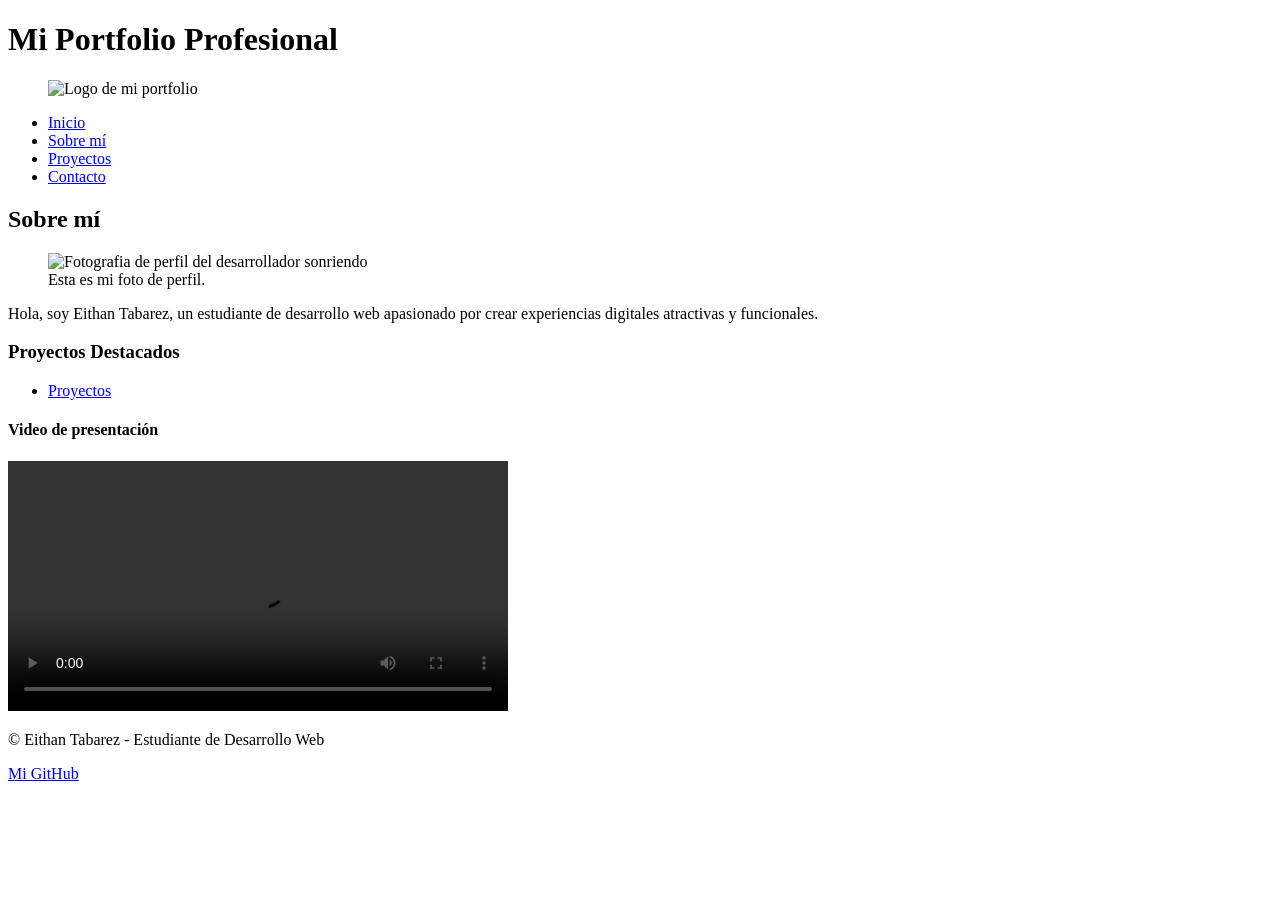
==== index.html @ 110c4436 "add others html" ====
<!DOCTYPE html>
<html lang="en">
  <head>
    <meta charset="UTF-8" />
    <meta name="viewport" content="width=device-width, initial-scale=1.0" />
    <link rel="stylesheet" href="styles.css" />
    <title>Mi Portfolio Profesional</title>
  </head>
  <body>
    <header>
      <h1>Mi Portfolio Profesional</h1>
      <figure>
        <img src="https://i.pinimg.com/1200x/53/f2/44/53f2449de951a769c89f590832930941.jpg" alt="Logo de mi portfolio" width="100" />
      </figure>
      <nav>
        <ul>
          <li><a href="#">Inicio</a></li>
          <li><a href="#sobre-mi">Sobre mí</a></li>
          <li><a href="#proyectos">Proyectos</a></li>
          <li><a href="#footer">Contacto</a></li>
        </ul>
      </nav>
    </header>
    <section id="sobre-mi">
      <h2>Sobre mí</h2>
      <figure>
        <img src="https://i.pinimg.com/1200x/8b/2d/a8/8b2da8944cf67b11f8c568b862fee571.jpg" alt="Fotografia de perfil del desarrollador sonriendo" width="250" />
        <figcaption>Esta es mi foto de perfil.</figcaption>
      </figure>
      <p>
        Hola, soy Eithan Tabarez, un estudiante de desarrollo web apasionado
        por crear experiencias digitales atractivas y funcionales.
      </p>
    </section>
    <section id="proyectos">
      <h3>Proyectos Destacados</h3>
      <ul>
        <li>
          <a href="https://github.com/Eithan-Tabarez" target="_blank" rel="noopener noreferrer"> Proyectos</a>
        </li>
      </ul>
    </section>
    <section id="multimedia">
      <h4>Video de presentación</h4>
      <video width="500" controls>
        <source src="https://video-previews.elements.envatousercontent.com/h264-video-previews/3d5f2ad5-8e91-4707-9fab-ee1c9066f58e/16069007.mp4" type="video/mp4"/>
        Tu navegador no soporta la reproducción de videos.
      </video>
    </section>
    <footer id="footer">
      <p>&copy; Eithan Tabarez - Estudiante de Desarrollo Web</p>
      <a href="https://github.com/Eithan-Tabarez" target="_blank" rel="noopener noreferrer"> Mi GitHub </a>
    </footer>
  </body>
</html>
<!--IDEA DE PAGINA 
  ESTILO PAGINA GTAVI ULTIMATE EDITION (HORIZONTAL)-->
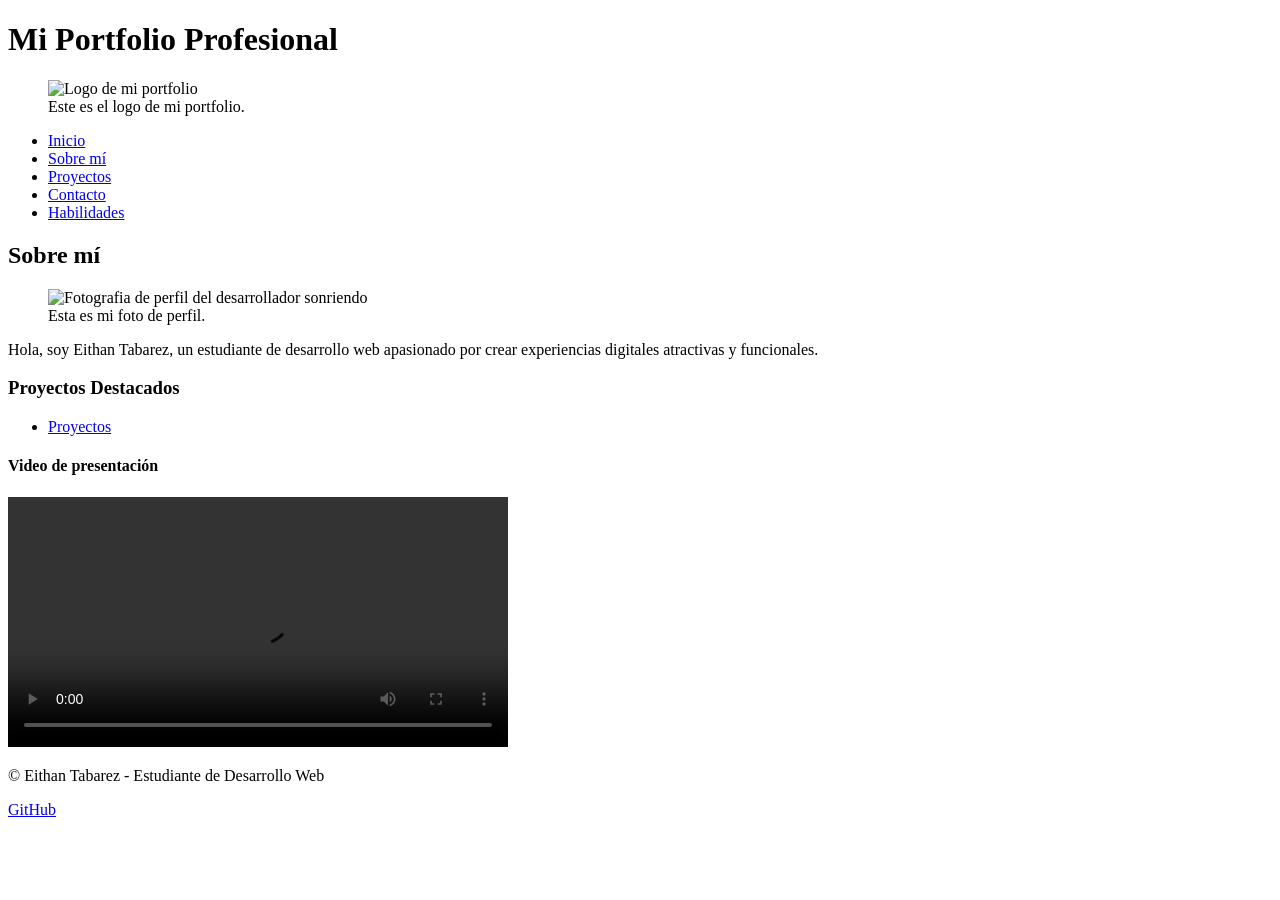
==== commit 525eccf9: "Reestructuracion" ====
--- a/index.html
+++ b/index.html
@@ -1,9 +1,10 @@
 <!DOCTYPE html>
-<html lang="en">
+<html lang="es">
   <head>
     <meta charset="UTF-8" />
     <meta name="viewport" content="width=device-width, initial-scale=1.0" />
     <link rel="stylesheet" href="styles.css" />
+    <link rel="shortcut icon" href="https://i.pinimg.com/1200x/53/f2/44/53f2449de951a769c89f590832930941.jpg" />
     <title>Mi Portfolio Profesional</title>
   </head>
   <body>
@@ -11,16 +12,19 @@
       <h1>Mi Portfolio Profesional</h1>
       <figure>
         <img src="https://i.pinimg.com/1200x/53/f2/44/53f2449de951a769c89f590832930941.jpg" alt="Logo de mi portfolio" width="100" />
+      <figcaption>Este es el logo de mi portfolio.</figcaption>
       </figure>
       <nav>
-        <ul>
-          <li><a href="#">Inicio</a></li>
-          <li><a href="#sobre-mi">Sobre mí</a></li>
-          <li><a href="#proyectos">Proyectos</a></li>
-          <li><a href="#footer">Contacto</a></li>
-        </ul>
-      </nav>
+          <ul>
+            <li><a href="index.html">Inicio</a></li>
+            <li><a href="pages/sobre-mi.html">Sobre mí</a></li>
+            <li><a href="pages/proyectos.html">Proyectos</a></li>
+            <li><a href="pages/contacto.html">Contacto</a></li>
+            <li><a href="pages/habilidades.html">Habilidades</a></li>
+          </ul>
+        </nav>
     </header>
+    <main>
     <section id="sobre-mi">
       <h2>Sobre mí</h2>
       <figure>
@@ -47,10 +51,11 @@
         Tu navegador no soporta la reproducción de videos.
       </video>
     </section>
-    <footer id="footer">
+    </main>
+      <footer id="footer">
       <p>&copy; Eithan Tabarez - Estudiante de Desarrollo Web</p>
-      <a href="https://github.com/Eithan-Tabarez" target="_blank" rel="noopener noreferrer"> Mi GitHub </a>
-    </footer>
+      <a href="https://github.com/Eithan-Tabarez" target="_blank" rel="noopener noreferrer"> GitHub </a>
+  </footer>
   </body>
 </html>
 <!--IDEA DE PAGINA 
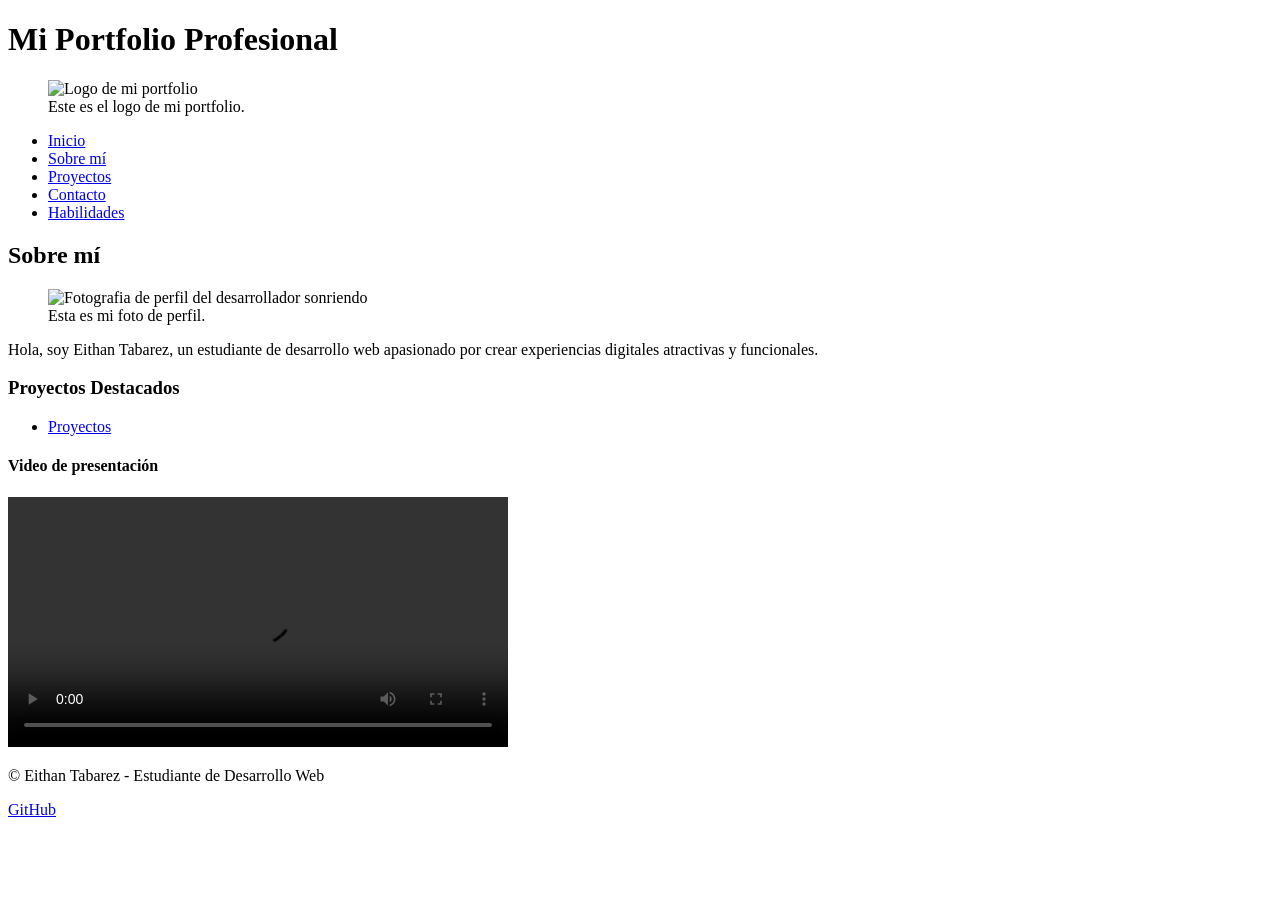
==== commit a09c48e6: "big changes" ====
--- a/index.html
+++ b/index.html
@@ -17,10 +17,10 @@
       <nav>
           <ul>
             <li><a href="index.html">Inicio</a></li>
-            <li><a href="pages/sobre-mi.html">Sobre mí</a></li>
-            <li><a href="pages/proyectos.html">Proyectos</a></li>
-            <li><a href="pages/contacto.html">Contacto</a></li>
-            <li><a href="pages/habilidades.html">Habilidades</a></li>
+            <li><a href="pages/Sobre mi.html">Sobre mí</a></li>
+            <li><a href="pages/Proyectos.html">Proyectos</a></li>
+            <li><a href="pages/Contacto.html">Contacto</a></li>
+            <li><a href="pages/Habilidades.html">Habilidades</a></li>
           </ul>
         </nav>
     </header>
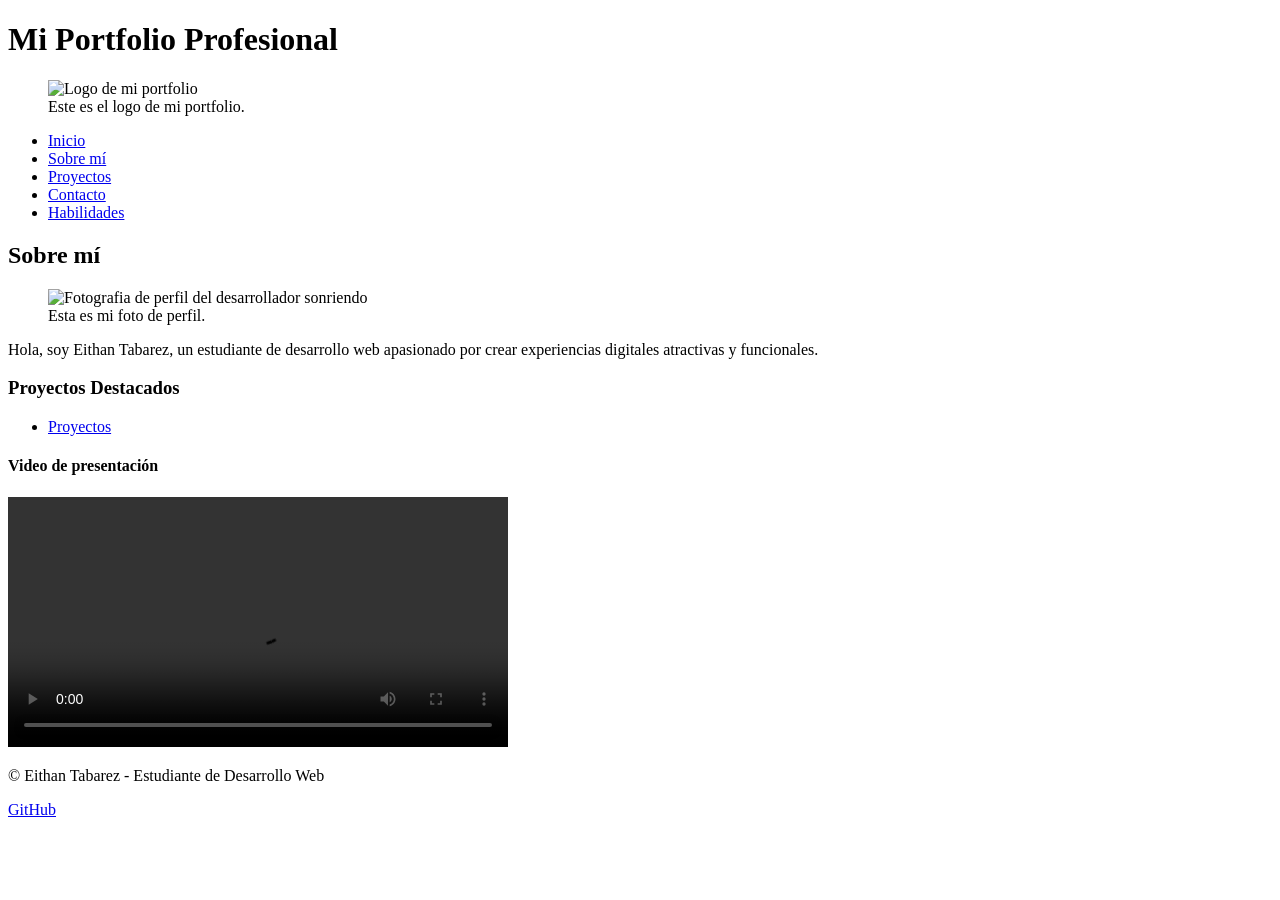
==== commit 1cbc18b7: "changes" ====
--- a/index.html
+++ b/index.html
@@ -12,7 +12,7 @@
       <h1>Mi Portfolio Profesional</h1>
       <figure>
         <img src="https://i.pinimg.com/1200x/53/f2/44/53f2449de951a769c89f590832930941.jpg" alt="Logo de mi portfolio" width="100" />
-      <figcaption>Este es el logo de mi portfolio.</figcaption>
+        <figcaption>Este es el logo de mi portfolio.</figcaption>
       </figure>
       <nav>
           <ul>
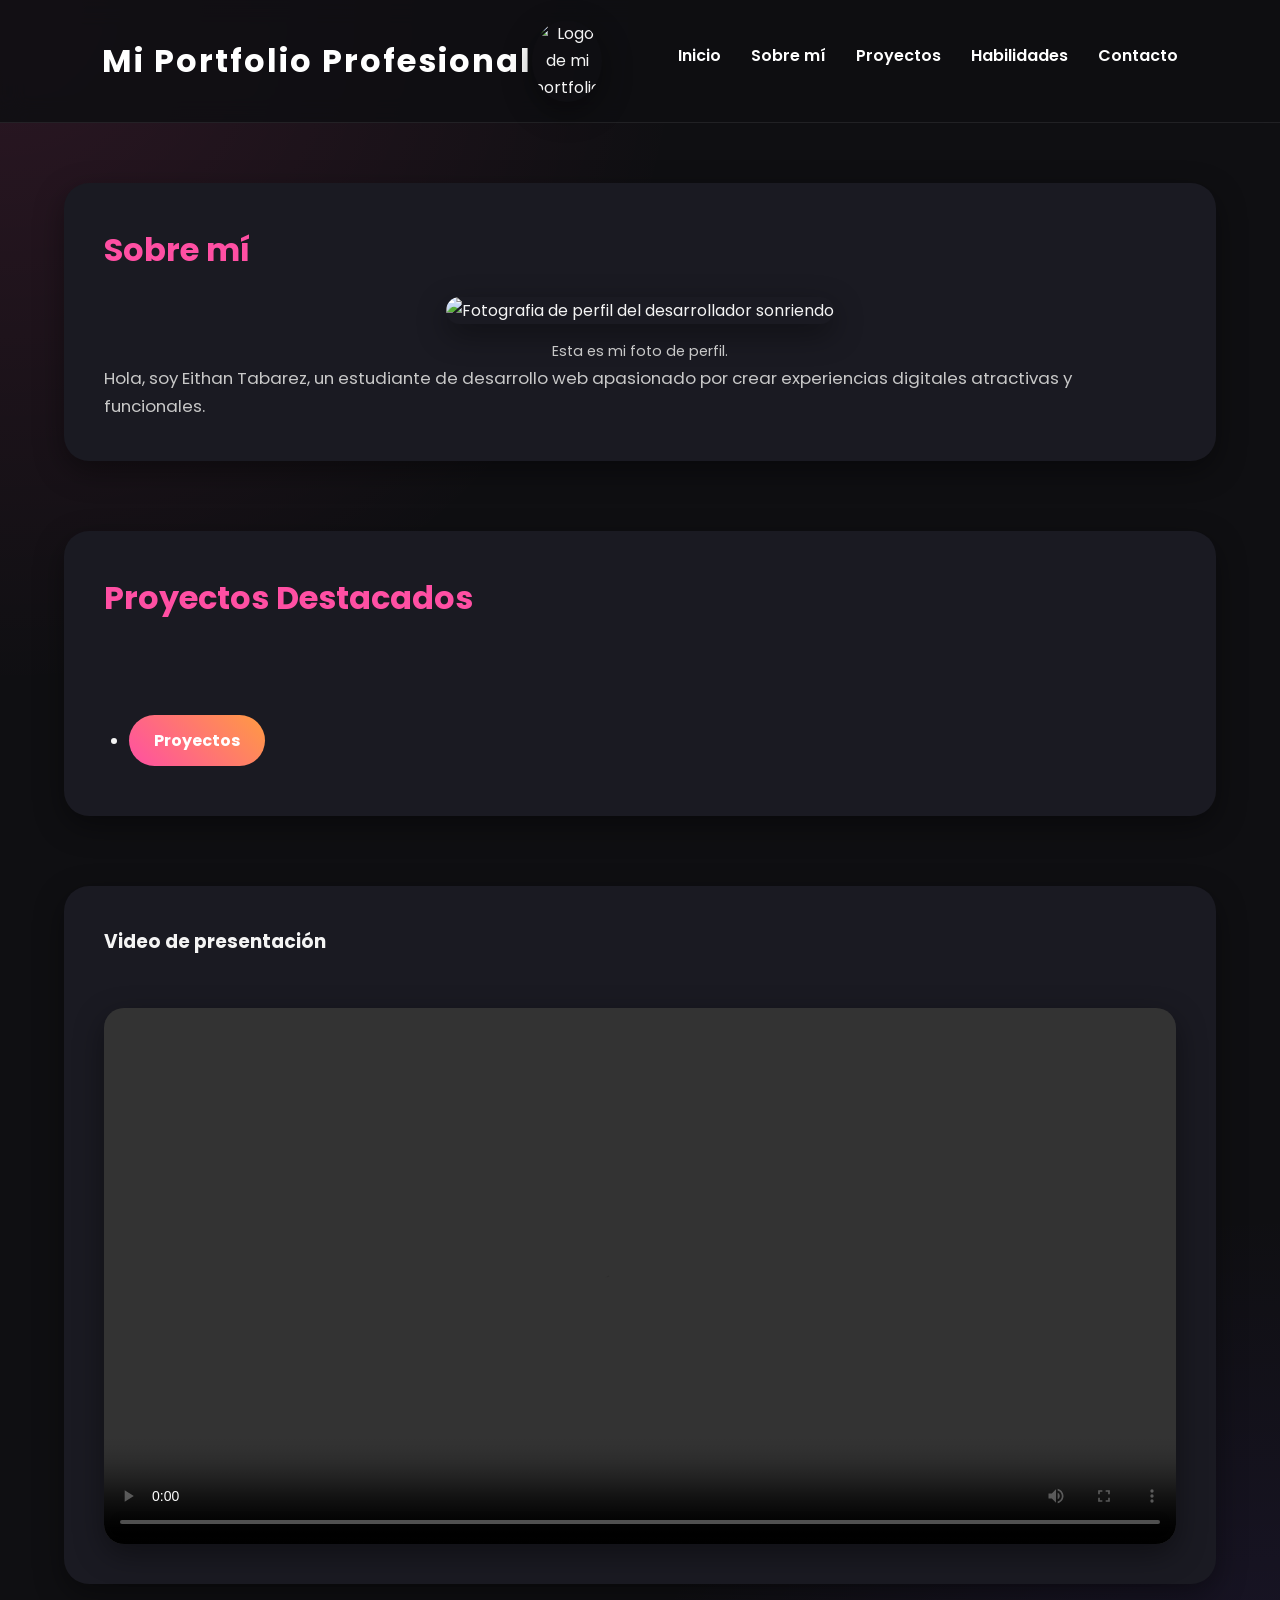
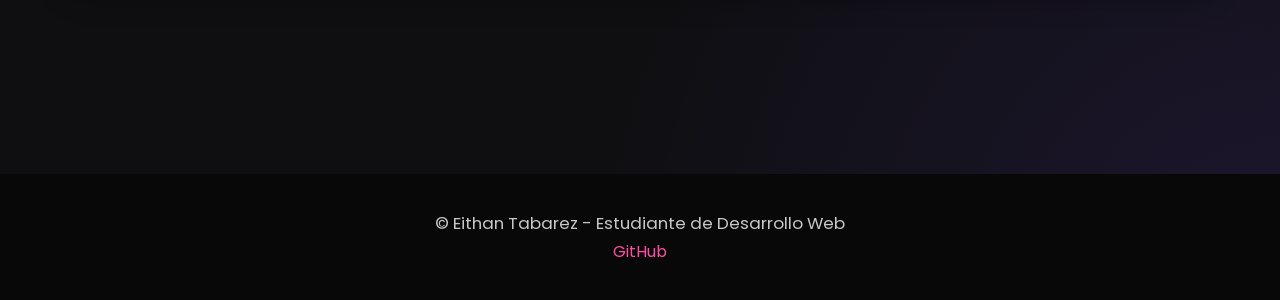
==== commit 8edd23bd: "implement css and format" ====
--- a/index.html
+++ b/index.html
@@ -4,40 +4,43 @@
     <meta charset="UTF-8" />
     <meta name="viewport" content="width=device-width, initial-scale=1.0" />
     <link rel="stylesheet" href="styles.css" />
-    <link rel="shortcut icon" href="https://i.pinimg.com/1200x/53/f2/44/53f2449de951a769c89f590832930941.jpg" />
+    <link rel="shortcut icon" href="https://i.pinimg.com/1200x/03/23/b4/0323b447c5397012a9251e006942768e.jpg" />
+    <meta name="description" content="Portfolio personal de Eithan Tabarez">
     <title>Mi Portfolio Profesional</title>
   </head>
   <body>
     <header>
       <h1>Mi Portfolio Profesional</h1>
       <figure>
-        <img src="https://i.pinimg.com/1200x/53/f2/44/53f2449de951a769c89f590832930941.jpg" alt="Logo de mi portfolio" width="100" />
+        <img src="https://i.pinimg.com/1200x/03/23/b4/0323b447c5397012a9251e006942768e.jpg" alt="Logo de mi portfolio" width="100" />
         <figcaption>Este es el logo de mi portfolio.</figcaption>
       </figure>
       <nav>
           <ul>
             <li><a href="index.html">Inicio</a></li>
-            <li><a href="pages/Sobre mi.html">Sobre mí</a></li>
-            <li><a href="pages/Proyectos.html">Proyectos</a></li>
-            <li><a href="pages/Contacto.html">Contacto</a></li>
-            <li><a href="pages/Habilidades.html">Habilidades</a></li>
+            <li><a href="pages/sobre-mi.html">Sobre mí</a></li>
+            <li><a href="pages/proyectos.html">Proyectos</a></li>
+            <li><a href="pages/habilidades.html">Habilidades</a></li>
+            <li><a href="pages/contacto.html">Contacto</a></li>
           </ul>
         </nav>
     </header>
     <main>
     <section id="sobre-mi">
-      <h2>Sobre mí</h2>
-      <figure>
-        <img src="https://i.pinimg.com/1200x/8b/2d/a8/8b2da8944cf67b11f8c568b862fee571.jpg" alt="Fotografia de perfil del desarrollador sonriendo" width="250" />
-        <figcaption>Esta es mi foto de perfil.</figcaption>
-      </figure>
-      <p>
-        Hola, soy Eithan Tabarez, un estudiante de desarrollo web apasionado
-        por crear experiencias digitales atractivas y funcionales.
-      </p>
+      <article>
+        <h2>Sobre mí</h2>
+        <figure>
+          <img src="https://i.pinimg.com/1200x/8b/2d/a8/8b2da8944cf67b11f8c568b862fee571.jpg" alt="Fotografia de perfil del desarrollador sonriendo" width="250" />
+          <figcaption>Esta es mi foto de perfil.</figcaption>
+        </figure>
+        <p>
+          Hola, soy Eithan Tabarez, un estudiante de desarrollo web apasionado
+          por crear experiencias digitales atractivas y funcionales.
+        </p>
+      </article>
     </section>
     <section id="proyectos">
-      <h3>Proyectos Destacados</h3>
+      <h2>Proyectos Destacados</h2>
       <ul>
         <li>
           <a href="https://github.com/Eithan-Tabarez" target="_blank" rel="noopener noreferrer"> Proyectos</a>
@@ -45,8 +48,8 @@
       </ul>
     </section>
     <section id="multimedia">
-      <h4>Video de presentación</h4>
-      <video width="500" controls>
+      <h3>Video de presentación</h3>
+      <video width="500" controls autoplay loop>
         <source src="https://video-previews.elements.envatousercontent.com/h264-video-previews/3d5f2ad5-8e91-4707-9fab-ee1c9066f58e/16069007.mp4" type="video/mp4"/>
         Tu navegador no soporta la reproducción de videos.
       </video>
@@ -58,5 +61,3 @@
   </footer>
   </body>
 </html>
-<!--IDEA DE PAGINA 
-  ESTILO PAGINA GTAVI ULTIMATE EDITION (HORIZONTAL)-->
--- a/styles.css
+++ b/styles.css
@@ -0,0 +1,159 @@
+/* GOOGLE FONTS*/
+
+@import url('https://fonts.googleapis.com/css2?family=Poppins:wght@300;400;600;700;800&display=swap');
+
+:root{
+    --bg:#0f0f12;
+    --bg-card:#1a1a22;
+    --bg-card-hover:#242430;
+    --pink:#ff4fa3;
+    --orange:#ff9b42;
+    --purple:#7d4dff;
+    --white:#f4f4f4;
+    --gray:#c8c8c8;
+    --shadow:0 10px 30px rgba(0,0,0,.4);}
+/*GLOBAL STYLES*/
+*{
+    margin:0;
+    padding:0;
+    box-sizing:border-box;}
+html{scroll-behavior:smooth;}
+body{
+    font-family:'Poppins',sans-serif;
+    background:
+    radial-gradient(circle at top left,#ff4fa31f,transparent 30%),
+    radial-gradient(circle at bottom right,#7d4dff20,transparent 30%),
+    var(--bg);
+    color:var(--white);
+    line-height:1.7;}
+/*HEADER*/
+header{
+    	position:sticky;
+    	top:0;
+    	z-index:1000;
+    	display:flex;
+    	justify-content:space-between;
+    	align-items:center;
+    	padding:20px 8%;
+    	background:rgba(15,15,18,.85);
+    	backdrop-filter:blur(12px);
+    	border-bottom:1px solid rgba(255,255,255,.08);}
+header h1{
+    	font-size:2rem;
+    	color:white;
+    	letter-spacing:2px;}
+header figure{
+    			display:flex;
+    			align-items:center;
+    			gap:15px;}
+header figure img{
+    				width:70px;
+    				border-radius:50%;}
+/*esconder el figcaption del logo */
+header figure figcaption{display:none;}
+
+/*NAV*/
+nav ul{
+    display:flex;
+    list-style:none;
+    gap:30px;}
+nav a{
+    color:white;
+    text-decoration:none;
+    font-weight:600;
+    transition:.3s;}
+nav a:hover{
+    		color:var(--pink);}
+/*main*/
+main{
+		width:min(1200px,90%);
+    	margin:auto;
+    	padding:60px 0;}
+/*SECTIONS*/
+section{
+    	display:flex;
+    	align-items:center;
+    	justify-content:space-between;
+    	gap:50px;
+    	flex-wrap:wrap;
+    	margin-bottom:70px;
+    	padding:40px;
+    	background:var(--bg-card);
+    	border-radius:25px;
+    	box-shadow:var(--shadow);
+    	transition:.4s;}
+section:hover{
+    			transform:translateY(-5px);
+    			background:var(--bg-card-hover);}
+section h2{
+    		width:100%;
+    		color:var(--pink);
+    		font-size:2rem;
+    		margin-bottom:20px;}
+/*ARTICLE*/
+article{
+    	flex:1;
+    	min-width:280px;}
+/*after*/
+figure{
+    	flex:1;
+    	text-align:center;}
+figure img{
+    		max-width:100%;
+    		border-radius:20px;
+    		box-shadow:var(--shadow);
+    		transition:.4s;}
+figure img:hover{
+    			transform:scale(1.04);}
+figcaption{
+    		margin-top:15px;
+    		color:var(--gray);
+    		font-size:.9rem;}
+/*parrafos */
+  p{color:var(--gray);
+	font-size:1.05rem;}
+/*Listas */
+  ul{padding-left:25px;}
+  li{margin-bottom:10px;}
+/*ENLACES*/
+  a{transition:.3s;}
+main a{
+    	display:inline-block;
+    	margin-top:20px;
+    	padding:12px 25px;
+    	border-radius:40px;
+    	background:linear-gradient(45deg,var(--pink),var(--orange));
+		color:white; 
+		text-decoration:none; 
+		font-weight:700;}
+main a:hover{ 
+			transform:translateY(-3px); 
+			box-shadow:0 8px 20px rgba(255,79,163,.35);}
+/*VIDEO*/
+video{width:100%; 
+	  border-radius:20px;
+	  box-shadow:var(--shadow);}
+/*FOOTER*/
+footer{
+	   margin-top:60px; 
+	   text-align:center; 
+	   padding:35px; 
+	   background:#080808;}
+footer a{
+		 color:var(--pink);
+		 text-decoration:none;}
+/*SCROLLBAR*/
+::-webkit-scrollbar{width:10px;}
+::-webkit-scrollbar-track{background:#151515;}
+::-webkit-scrollbar-thumb{background:linear-gradient(var(--pink),var(--purple));border-radius:20px;}
+/*RESPONSIVE*/
+@media (max-width:900px){	
+						header{flex-direction:column;
+							   gap:20px;}
+						nav ul{flex-wrap:wrap;
+							   justify-content:center;}
+						section{
+								flex-direction:column; 
+								text-align:center;}
+						article{order:2;}
+						figure{order:1;}}	
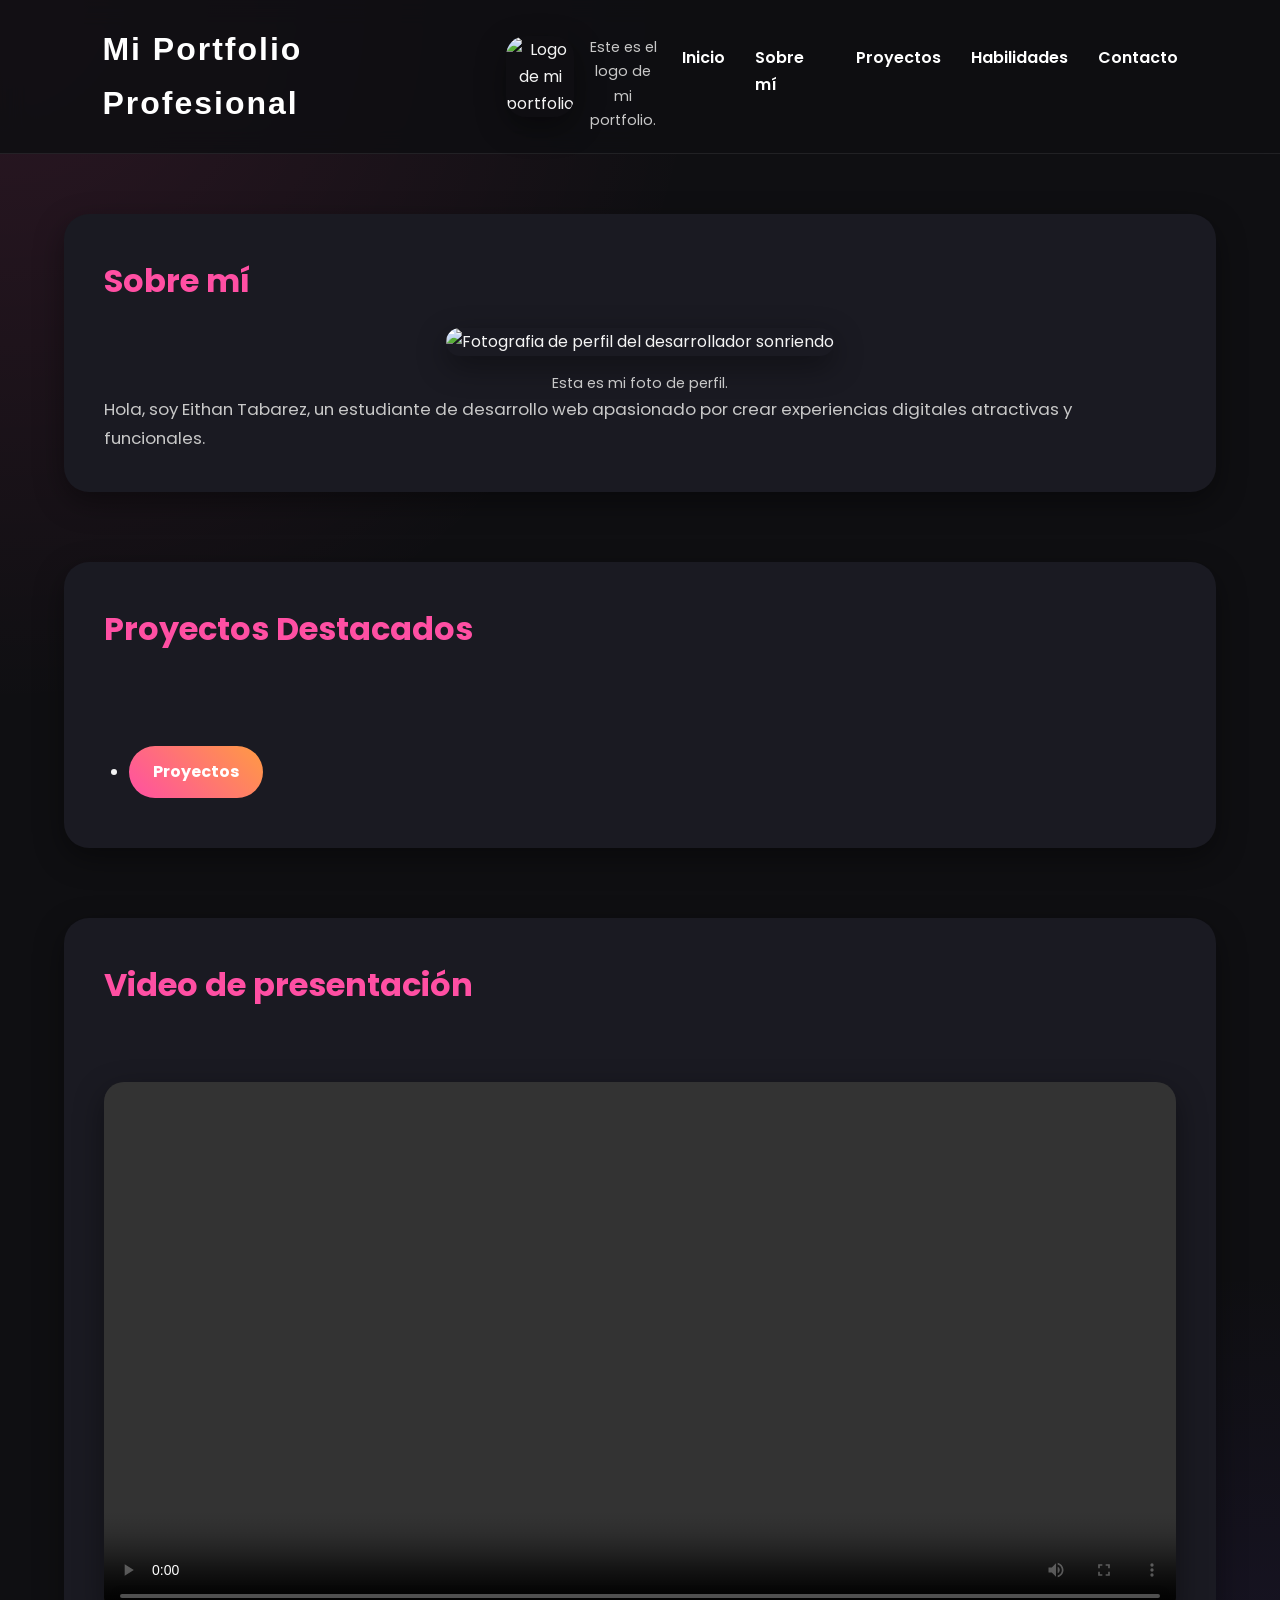
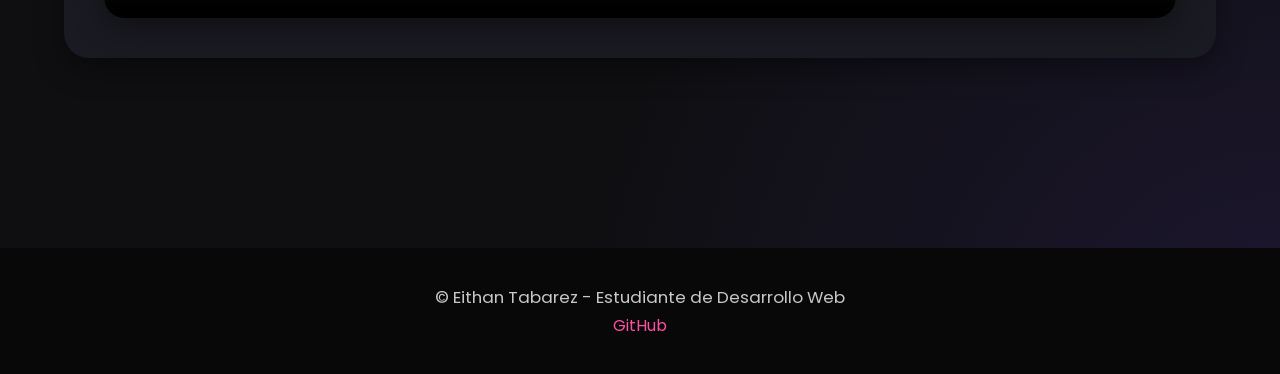
==== commit 817d763c: "implement class" ====
--- a/index.html
+++ b/index.html
@@ -3,19 +3,19 @@
   <head>
     <meta charset="UTF-8" />
     <meta name="viewport" content="width=device-width, initial-scale=1.0" />
-    <link rel="stylesheet" href="styles.css" />
+    <link rel="stylesheet" href="styles/styles.css" />
     <link rel="shortcut icon" href="https://i.pinimg.com/1200x/03/23/b4/0323b447c5397012a9251e006942768e.jpg" />
     <meta name="description" content="Portfolio personal de Eithan Tabarez">
     <title>Mi Portfolio Profesional</title>
   </head>
   <body>
-    <header>
+    <header class="header">
       <h1>Mi Portfolio Profesional</h1>
-      <figure>
-        <img src="https://i.pinimg.com/1200x/03/23/b4/0323b447c5397012a9251e006942768e.jpg" alt="Logo de mi portfolio" width="100" />
+      <figure class="figure">
+        <img class="logo" src="https://i.pinimg.com/1200x/03/23/b4/0323b447c5397012a9251e006942768e.jpg" alt="Logo de mi portfolio" width="100" />
         <figcaption>Este es el logo de mi portfolio.</figcaption>
       </figure>
-      <nav>
+      <nav class="nav">
           <ul>
             <li><a href="index.html">Inicio</a></li>
             <li><a href="pages/sobre-mi.html">Sobre mí</a></li>
@@ -23,14 +23,14 @@
             <li><a href="pages/habilidades.html">Habilidades</a></li>
             <li><a href="pages/contacto.html">Contacto</a></li>
           </ul>
-        </nav>
+      </nav>
     </header>
-    <main>
-    <section id="sobre-mi">
+    <main class="main">
+    <section id="sobre-mi" class="section">
       <article>
         <h2>Sobre mí</h2>
-        <figure>
-          <img src="https://i.pinimg.com/1200x/8b/2d/a8/8b2da8944cf67b11f8c568b862fee571.jpg" alt="Fotografia de perfil del desarrollador sonriendo" width="250" />
+        <figure class="figure">
+          <img class="profile-img" src="https://i.pinimg.com/1200x/8b/2d/a8/8b2da8944cf67b11f8c568b862fee571.jpg" alt="Fotografia de perfil del desarrollador sonriendo" width="250" />
           <figcaption>Esta es mi foto de perfil.</figcaption>
         </figure>
         <p>
@@ -39,25 +39,25 @@
         </p>
       </article>
     </section>
-    <section id="proyectos">
+    <section id="proyectos" class="section">
       <h2>Proyectos Destacados</h2>
       <ul>
         <li>
-          <a href="https://github.com/Eithan-Tabarez" target="_blank" rel="noopener noreferrer"> Proyectos</a>
+          <a class="button" href="https://github.com/Eithan-Tabarez" target="_blank" rel="noopener noreferrer"> Proyectos</a>
         </li>
       </ul>
     </section>
-    <section id="multimedia">
-      <h3>Video de presentación</h3>
-      <video width="500" controls autoplay loop>
+    <section id="multimedia" class="section">
+      <h2>Video de presentación</h2>
+      <video width="500" controls autoplay loop class="video">
         <source src="https://video-previews.elements.envatousercontent.com/h264-video-previews/3d5f2ad5-8e91-4707-9fab-ee1c9066f58e/16069007.mp4" type="video/mp4"/>
         Tu navegador no soporta la reproducción de videos.
       </video>
     </section>
     </main>
-      <footer id="footer">
+    <footer id="footer" class="footer">
       <p>&copy; Eithan Tabarez - Estudiante de Desarrollo Web</p>
       <a href="https://github.com/Eithan-Tabarez" target="_blank" rel="noopener noreferrer"> GitHub </a>
-  </footer>
+    </footer>
   </body>
 </html>
--- a/styles/styles.css
+++ b/styles/styles.css
@@ -0,0 +1,176 @@
+/* GOOGLE FONTS*/
+
+@import url('https://fonts.googleapis.com/css2?family=Poppins:wght@300;400;600;700;800&display=swap');
+
+:root{
+    --bg: #0f0f12;
+    --bg-card: #1a1a22;
+    --bg-card-hover: #242430;
+    --pink: #ff4fa3;
+    --orange: #ff9b42;
+    --purple: #7d4dff;
+    --white: #f4f4f4;
+    --gray: #c8c8c8;
+    --shadow: 0 10px 30px rgba(0,0,0,.4);}
+/*GLOBAL STYLES*/
+*{margin: 0;
+  padding: 0;
+  box-sizing: border-box;}
+html{scroll-behavior: smooth;}
+body{
+    font-family: 'Poppins', sans-serif;
+    background:
+    radial-gradient(circle at top left,#ff4fa31f,transparent 30%),
+    radial-gradient(circle at bottom right,#7d4dff20,transparent 30%),
+    var(--bg);
+    color: var(--white);
+    line-height: 1.7;}
+/*HEADER*/
+.header {
+    	position: sticky;
+    	top: 0;
+    	z-index: 1000;
+    	display: flex;
+    	justify-content: space-between;
+    	align-items: center;
+    	padding: 20px 8%;
+    	background: rgba(15,15,18,.85);
+    	backdrop-filter: blur(12px);
+    	border-bottom: 1px solid rgba(255,255,255,.08);}
+.header h1{
+    	color: white;
+    	letter-spacing: 2px;}
+.header .figure{
+    			display: flex;
+    			align-items: center;
+    			gap: 15px;}
+/*NAV*/
+.nav ul{
+    display: flex;
+    list-style: none;
+    gap: 30px;}
+.nav a{
+    color: white;
+    text-decoration: none;
+    font-weight: 600;
+    transition: .3s;}
+.nav a:hover{
+    		color: var(--pink);}
+/*main*/
+.main{
+		width: min(1200px,90%);
+    	margin: auto;
+    	padding: 60px 0;}
+/*SECTIONS*/
+.section{
+    	display: flex;
+    	align-items: center;
+    	justify-content: space-between;
+    	gap: 50px;
+    	flex-wrap: wrap;
+    	margin-bottom: 70px;
+    	padding: 40px;
+    	background: var(--bg-card);
+    	border-radius: 25px;
+    	box-shadow: var(--shadow);
+    	transition: .4s;}
+.section:hover{
+    			transform: translateY(-5px);
+    			background: var(--bg-card-hover);}
+.section h2{
+    		width: 100%;
+    		color: var(--pink);
+    		font-size: 2rem;
+    		margin-bottom: 20px;}
+/*ARTICLE*/
+.article{
+    	flex: 1;
+    	min-width: 280px;}
+/*figure*/
+.figure{
+    	flex: 1;
+    	text-align: center;}
+.figure img{
+    		max-width: 100%;
+    		border-radius: 20px;
+    		box-shadow: var(--shadow);
+    		transition: .4s;}
+.figure img:hover{
+    			transform: scale(1.04);}
+figcaption{
+    		margin-top: 15px;
+    		color: var(--gray);
+    		font-size: .9rem;}
+/* TITULOS */
+h1{
+	font-size: 2rem;
+	font-weight: 800;}
+h2{
+	font-size: 1.5rem;
+	font-weight: 700;}
+h3{
+	font-size: 1.25rem;
+	font-weight: 600;}
+/*parrafos */
+p{
+	color: var(--gray);
+	font-size: 1.05rem;}
+/*Listas */
+ul{padding-left: 25px;}
+li{margin-bottom: 10px;}
+/*ENLACES*/
+a{transition: .3s;}
+/*logo*/
+.logo{
+		width: 70px;
+		border-radius: 50%;
+		transition: .3s;}
+/*img*/
+.profile-img{
+		width: 250px;
+		border-radius: 20px;}
+/*button*/
+.button{
+		display: inline-block;
+		margin-top: 20px;
+		padding: 12px 24px;
+		background: linear-gradient(
+      			 45deg,
+      			 var(--pink),
+      		 	 var(--orange));
+		border-radius: 30px;
+		text-decoration: none;
+		color: white;
+		font-weight: bold;
+		transition: .3s;}
+.button:hover{
+			transform: translateY(-3px);
+			box-shadow: 0 10px 20px rgba(255,79,163,.35);}
+/*VIDEO*/
+.video{width: 100%; 
+	  border-radius: 20px;
+	  box-shadow: var(--shadow);}
+/*FOOTER*/
+.footer{
+	   margin-top: 60px; 
+	   text-align: center; 
+	   padding: 35px; 
+	   background: #080808;}
+.footer a{
+		 color: var(--pink);
+		 text-decoration: none;}
+/*SCROLLBAR*/
+::-webkit-scrollbar{width: 10px;}
+::-webkit-scrollbar-track{background: #151515;}
+::-webkit-scrollbar-thumb{background: linear-gradient(var(--pink),var(--purple));border-radius:20px;}
+/*RESPONSIVE*/
+@media (max-width: 900px){	
+						.header{flex-direction: column;
+							   gap: 20px;}
+						.nav ul{flex-wrap: wrap;
+							   justify-content: center;}
+						.section{
+								flex-direction: column; 
+								text-align: center;}
+						.article{order: 2;}
+						.figure{order: 1;}}	
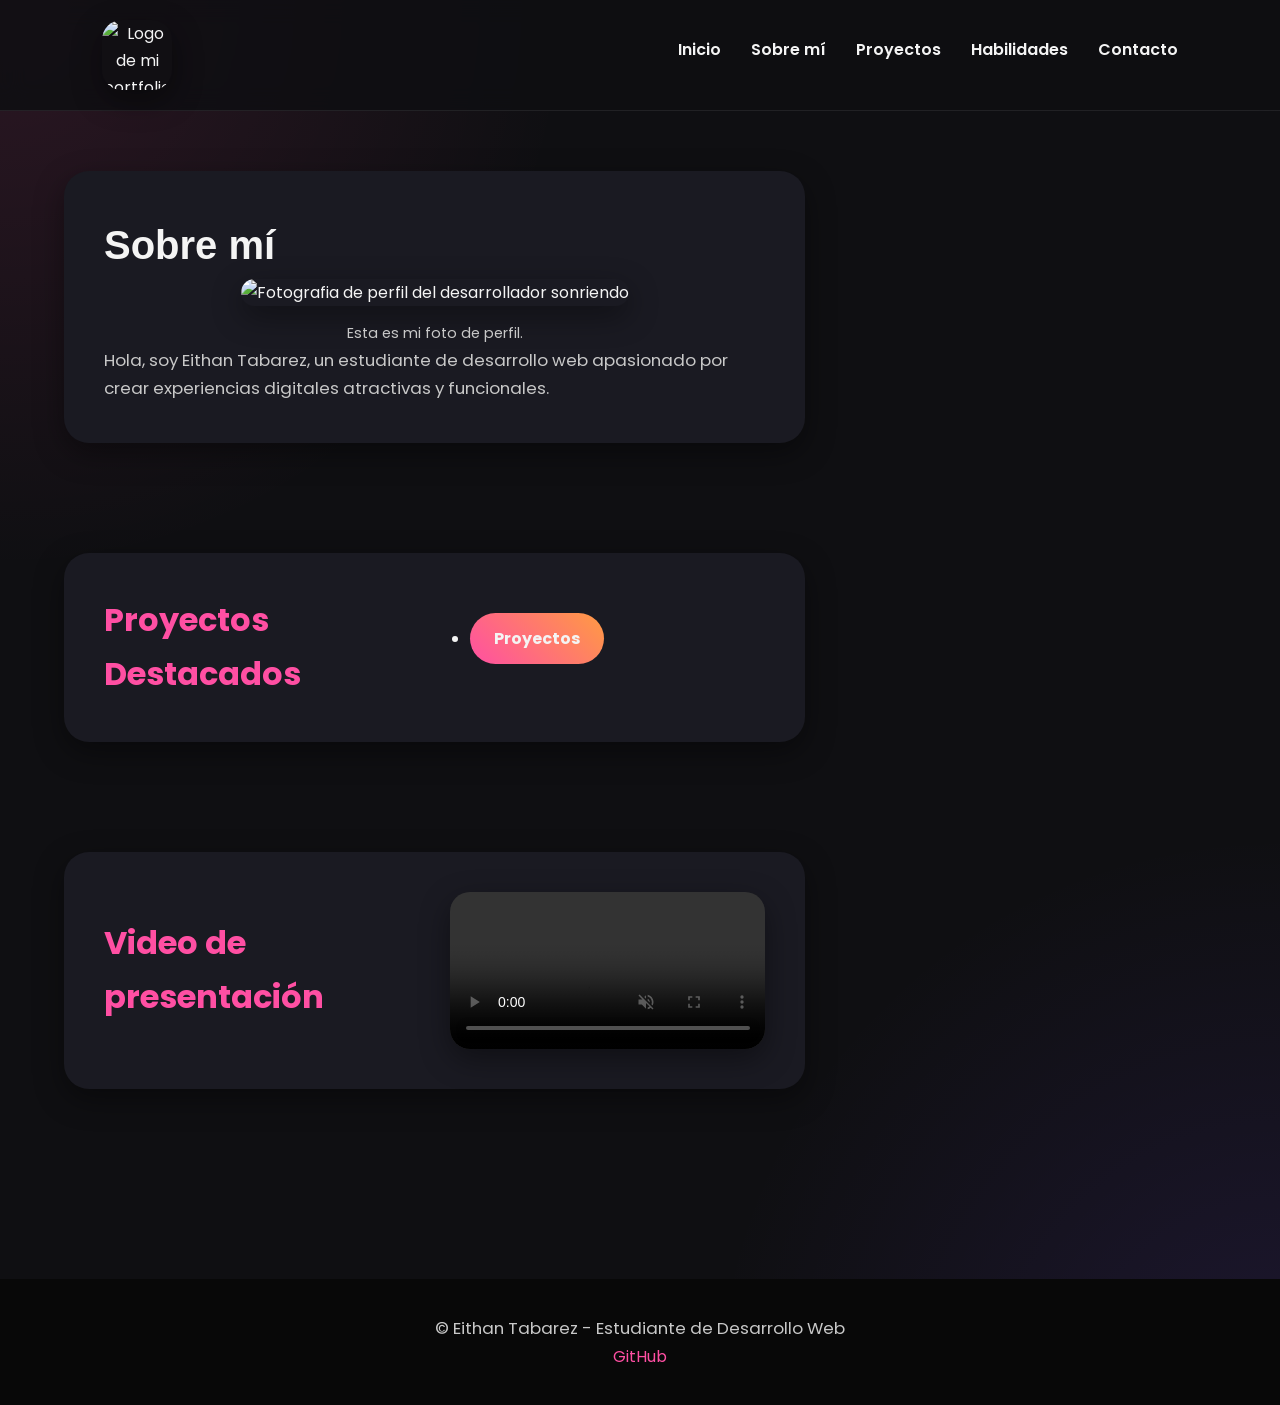
==== commit 2c46757e: "grid implement" ====
--- a/index.html
+++ b/index.html
@@ -10,7 +10,6 @@
   </head>
   <body>
     <header class="header">
-      <h1>Mi Portfolio Profesional</h1>
       <figure class="figure">
         <img class="logo" src="https://i.pinimg.com/1200x/03/23/b4/0323b447c5397012a9251e006942768e.jpg" alt="Logo de mi portfolio" width="100" />
         <figcaption>Este es el logo de mi portfolio.</figcaption>
@@ -28,7 +27,7 @@
     <main class="main">
     <section id="sobre-mi" class="section">
       <article>
-        <h2>Sobre mí</h2>
+        <h1>Sobre mí</h1>
         <figure class="figure">
           <img class="profile-img" src="https://i.pinimg.com/1200x/8b/2d/a8/8b2da8944cf67b11f8c568b862fee571.jpg" alt="Fotografia de perfil del desarrollador sonriendo" width="250" />
           <figcaption>Esta es mi foto de perfil.</figcaption>
@@ -40,16 +39,18 @@
       </article>
     </section>
     <section id="proyectos" class="section">
-      <h2>Proyectos Destacados</h2>
-      <ul>
-        <li>
-          <a class="button" href="https://github.com/Eithan-Tabarez" target="_blank" rel="noopener noreferrer"> Proyectos</a>
-        </li>
-      </ul>
+        <div class="projects-grid">
+        <h2>Proyectos Destacados</h2>
+        <ul>
+            <li>
+                <a class="button" href="https://github.com/Eithan-Tabarez" target="_blank" rel="noopener noreferrer"> Proyectos</a>
+            </li>
+        </ul>
+    </div>
     </section>
     <section id="multimedia" class="section">
       <h2>Video de presentación</h2>
-      <video width="500" controls autoplay loop class="video">
+      <video width="500" controls autoplay loop muted class="video">
         <source src="https://video-previews.elements.envatousercontent.com/h264-video-previews/3d5f2ad5-8e91-4707-9fab-ee1c9066f58e/16069007.mp4" type="video/mp4"/>
         Tu navegador no soporta la reproducción de videos.
       </video>
@@ -60,4 +61,4 @@
       <a href="https://github.com/Eithan-Tabarez" target="_blank" rel="noopener noreferrer"> GitHub </a>
     </footer>
   </body>
-</html>
+</html>
--- a/styles/styles.css
+++ b/styles/styles.css
@@ -1,176 +1,376 @@
-/* GOOGLE FONTS*/
-
+/* GOOGLE FONTS */
 @import url('https://fonts.googleapis.com/css2?family=Poppins:wght@300;400;600;700;800&display=swap');
 
-:root{
-    --bg: #0f0f12;
-    --bg-card: #1a1a22;
-    --bg-card-hover: #242430;
-    --pink: #ff4fa3;
-    --orange: #ff9b42;
-    --purple: #7d4dff;
-    --white: #f4f4f4;
-    --gray: #c8c8c8;
-    --shadow: 0 10px 30px rgba(0,0,0,.4);}
-/*GLOBAL STYLES*/
-*{margin: 0;
+/* VARIABLES */
+:root {
+  --bg: #0f0f12;
+  --bg-card: #1a1a22;
+  --bg-card-hover: #242430;
+  --pink: #ff4fa3;
+  --orange: #ff9b42;
+  --purple: #7d4dff;
+  --white: #f4f4f4;
+  --gray: #c8c8c8;
+  --shadow: 0 10px 30px rgba(0, 0, 0, .4);
+}
+
+/* RESET GLOBAL */
+* {
+  margin: 0;
   padding: 0;
-  box-sizing: border-box;}
-html{scroll-behavior: smooth;}
-body{
-    font-family: 'Poppins', sans-serif;
-    background:
-    radial-gradient(circle at top left,#ff4fa31f,transparent 30%),
-    radial-gradient(circle at bottom right,#7d4dff20,transparent 30%),
+  box-sizing: border-box;
+}
+
+/* CONFIGURACIÓN GENERAL */
+html {
+  scroll-behavior: smooth;
+}
+
+body {
+  font-family: "Poppins", sans-serif;
+  font-size:16px;
+  line-height:1.7;
+  background:
+    radial-gradient(circle at top left, #ff4fa31f, transparent 30%),
+    radial-gradient(circle at bottom right, #7d4dff20, transparent 30%),
     var(--bg);
-    color: var(--white);
-    line-height: 1.7;}
-/*HEADER*/
+  color: var(--white);
+  line-height: 1.7;
+}
+
+/* HEADER */
 .header {
-    	position: sticky;
-    	top: 0;
-    	z-index: 1000;
-    	display: flex;
-    	justify-content: space-between;
-    	align-items: center;
-    	padding: 20px 8%;
-    	background: rgba(15,15,18,.85);
-    	backdrop-filter: blur(12px);
-    	border-bottom: 1px solid rgba(255,255,255,.08);}
-.header h1{
-    	color: white;
-    	letter-spacing: 2px;}
-.header .figure{
-    			display: flex;
-    			align-items: center;
-    			gap: 15px;}
-/*NAV*/
-.nav ul{
-    display: flex;
-    list-style: none;
-    gap: 30px;}
-.nav a{
-    color: white;
-    text-decoration: none;
-    font-weight: 600;
-    transition: .3s;}
-.nav a:hover{
-    		color: var(--pink);}
-/*main*/
+  position: sticky;
+  top: 0;
+  z-index: 1000;
+
+  display: flex;
+  justify-content: space-between;
+  align-items: center;
+  gap: 30px;
+
+  padding: 20px 8%;
+
+  background: rgba(15, 15, 18, .85);
+  backdrop-filter: blur(12px);
+  border-bottom: 1px solid rgba(255, 255, 255, .08);
+}
+/* ESCONDER EL FIGCAPTION DEL LOGO */
+header figure figcaption{
+    display: none;
+}
+.header h1 {
+  color: var(--white);
+  letter-spacing: 2px;
+}
+
+.header .figure {
+  display: flex;
+  align-items: center;
+  gap: 15px;
+}
+
+/* NAV */
+.nav {
+  display: flex;
+  justify-content: flex-end;
+  align-items: center;
+  width: 100%;
+}
+
+.nav ul {
+  display: flex;
+  list-style: none;
+  gap: 30px;
+}
+
+.nav a {
+  color: var(--white);
+  text-decoration: none;
+  font-weight: 600;
+  transition: .3s;
+}
+
+.nav a:hover {
+  color: var(--pink);
+}
+
+/* CONTENIDO PRINCIPAL */
+.main {
+  width: min(1200px, 90%);
+  margin: auto;
+  padding: 60px 0;
+  display:grid;
+  grid-template-areas:
+    "sobre"
+    "proyectos"
+    "video";
+  gap:40px;
+}
+/* GRID AREAS */
+
+#sobre-mi{
+  grid-area:sobre;
+}
+#proyectos{
+  grid-area:proyectos;
+}
+#multimedia{
+  grid-area:video;
+}
+/* GRID DE PROYECTOS */
+
+.projects-grid{
+display:grid;
+grid-template-columns:1fr;
+gap:20px;
+}
+/* SECCIONES */
+.section{
+  display:flex;
+  flex-direction:column;
+  align-items:center;
+  gap:30px;
+  padding:40px;
+  margin-bottom:70px;
+  background:var(--bg-card);
+  border-radius:25px;
+  box-shadow:var(--shadow);
+  transition: .4s;
+}
+
+.section:hover {
+  transform: translateY(-5px);
+  background: var(--bg-card-hover);
+}
+
+.section h2 {
+  width: 100%;
+  color: var(--pink);
+}
+
+/* ARTICLE */
+.article {
+  display: flex;
+  flex-direction: column;
+  justify-content: center;
+  flex: 1;
+  min-width: 280px;
+}
+
+/* FIGURE */
+.figure {
+  flex: 1;
+  text-align: center;
+}
+
+.figure img {
+  max-width: 100%;
+  border-radius: 20px;
+  box-shadow: var(--shadow);
+  transition: .4s;
+}
+
+.figure img:hover {
+  transform: scale(1.04);
+}
+
+figcaption {
+  margin-top: 15px;
+  color: var(--gray);
+  font-size: .9rem;
+}
+
+/* JERARQUÍA DE TÍTULOS */
+h1 {
+  font-size: 2.5rem;
+  font-weight: 800;
+}
+
+h2 {
+  font-size: 2rem;
+  font-weight: 700;
+}
+
+h3 {
+  font-size: 1.8rem;
+  font-weight: 600;
+}
+
+/* PARRAFOS */
+p {
+  color: var(--gray);
+  font-size: 1.05rem;
+}
+
+/* LISTAS */
+ul {
+  padding-left: 25px;
+}
+
+li {
+  margin-bottom: 10px;
+}
+
+/* ENLACES */
+a {
+  transition: .3s;
+}
+
+/* LOGO */
+.logo {
+  width: 70px;
+  height: 70px;
+  object-fit: cover;
+  border-radius: 50%;
+  transition: .3s;
+}
+
+.logo:hover {
+  transform: rotate(5deg) scale(1.08);
+}
+
+/* IMAGEN DE PERFIL */
+.profile-img {
+  width: 250px;
+  max-width: 100%;
+  height: auto;
+  object-fit: cover;
+  border-radius: 20px;
+}
+
+/* BOTON */
+.button {
+  display: inline-block;
+  margin-top: 20px;
+  padding: 12px 24px;
+
+  background: linear-gradient(45deg, var(--pink), var(--orange));
+
+  color: var(--white);
+  text-decoration: none;
+  font-weight: bold;
+
+  border-radius: 30px;
+
+  transition: .3s;
+}
+
+.button:hover {
+  transform: translateY(-3px);
+  box-shadow: 0 10px 20px rgba(255, 79, 163, .35);
+}
+
+/* VIDEO */
+.video {
+  width: 100%;
+  border-radius: 20px;
+  box-shadow: var(--shadow);
+  display: block;
+  margin: auto;
+  max-width: 700px;
+}
+
+/* FOOTER */
+.footer {
+  margin-top: 60px;
+  padding: 35px;
+
+  text-align: center;
+
+  background: #080808;
+}
+
+.footer a {
+  color: var(--pink);
+  text-decoration: none;
+}
+
+.footer a:hover {
+  color: var(--orange);
+}
+
+/* SCROLLBAR */
+::-webkit-scrollbar {
+  width: 10px;
+}
+
+::-webkit-scrollbar-track {
+  background: #151515;
+}
+
+::-webkit-scrollbar-thumb {
+  background: linear-gradient(var(--pink), var(--purple));
+  border-radius: 20px;
+}
+
+/* RESPONSIVE */
+@media (max-width: 900px) {
+
+  .header {
+    flex-direction: column;
+    gap: 20px;
+  }
+
+  .nav {
+    justify-content: center;
+  }
+
+  .nav ul {
+    flex-wrap: wrap;
+    justify-content: center;
+    gap: 20px;
+  }
+
+  .section {
+    flex-direction: column;
+    text-align: center;
+    gap: 30px;
+  }
+
+  .article {
+    order: 2;
+  }
+
+  .figure {
+    order: 1;
+  }
+
+  h1 {
+    font-size: 2rem;
+  }
+
+  h2 {
+    font-size: 1.6rem;
+  }
+
+  h3 {
+    font-size: 1.3rem;
+  }
+
+  .profile-img {
+    max-width:100%;
+    height:auto;
+  }
+}
+/* TABLET */
+@media (min-width:768px){
+.section{
+flex-direction:row;
+}
+}
+/* DESKTOP */
+@media (min-width:1024px){
 .main{
-		width: min(1200px,90%);
-    	margin: auto;
-    	padding: 60px 0;}
-/*SECTIONS*/
-.section{
-    	display: flex;
-    	align-items: center;
-    	justify-content: space-between;
-    	gap: 50px;
-    	flex-wrap: wrap;
-    	margin-bottom: 70px;
-    	padding: 40px;
-    	background: var(--bg-card);
-    	border-radius: 25px;
-    	box-shadow: var(--shadow);
-    	transition: .4s;}
-.section:hover{
-    			transform: translateY(-5px);
-    			background: var(--bg-card-hover);}
-.section h2{
-    		width: 100%;
-    		color: var(--pink);
-    		font-size: 2rem;
-    		margin-bottom: 20px;}
-/*ARTICLE*/
-.article{
-    	flex: 1;
-    	min-width: 280px;}
-/*figure*/
-.figure{
-    	flex: 1;
-    	text-align: center;}
-.figure img{
-    		max-width: 100%;
-    		border-radius: 20px;
-    		box-shadow: var(--shadow);
-    		transition: .4s;}
-.figure img:hover{
-    			transform: scale(1.04);}
-figcaption{
-    		margin-top: 15px;
-    		color: var(--gray);
-    		font-size: .9rem;}
-/* TITULOS */
-h1{
-	font-size: 2rem;
-	font-weight: 800;}
-h2{
-	font-size: 1.5rem;
-	font-weight: 700;}
-h3{
-	font-size: 1.25rem;
-	font-weight: 600;}
-/*parrafos */
-p{
-	color: var(--gray);
-	font-size: 1.05rem;}
-/*Listas */
-ul{padding-left: 25px;}
-li{margin-bottom: 10px;}
-/*ENLACES*/
-a{transition: .3s;}
-/*logo*/
-.logo{
-		width: 70px;
-		border-radius: 50%;
-		transition: .3s;}
-/*img*/
-.profile-img{
-		width: 250px;
-		border-radius: 20px;}
-/*button*/
-.button{
-		display: inline-block;
-		margin-top: 20px;
-		padding: 12px 24px;
-		background: linear-gradient(
-      			 45deg,
-      			 var(--pink),
-      		 	 var(--orange));
-		border-radius: 30px;
-		text-decoration: none;
-		color: white;
-		font-weight: bold;
-		transition: .3s;}
-.button:hover{
-			transform: translateY(-3px);
-			box-shadow: 0 10px 20px rgba(255,79,163,.35);}
-/*VIDEO*/
-.video{width: 100%; 
-	  border-radius: 20px;
-	  box-shadow: var(--shadow);}
-/*FOOTER*/
-.footer{
-	   margin-top: 60px; 
-	   text-align: center; 
-	   padding: 35px; 
-	   background: #080808;}
-.footer a{
-		 color: var(--pink);
-		 text-decoration: none;}
-/*SCROLLBAR*/
-::-webkit-scrollbar{width: 10px;}
-::-webkit-scrollbar-track{background: #151515;}
-::-webkit-scrollbar-thumb{background: linear-gradient(var(--pink),var(--purple));border-radius:20px;}
-/*RESPONSIVE*/
-@media (max-width: 900px){	
-						.header{flex-direction: column;
-							   gap: 20px;}
-						.nav ul{flex-wrap: wrap;
-							   justify-content: center;}
-						.section{
-								flex-direction: column; 
-								text-align: center;}
-						.article{order: 2;}
-						.figure{order: 1;}}	+grid-template-areas:
+"sobre sobre"
+"proyectos" 
+"video";
+grid-template-columns:2fr 1fr;
+}
+.projects-grid{
+  display:grid;
+  grid-template-columns:  1fr 1fr;
+  gap:20px;
+}
+}
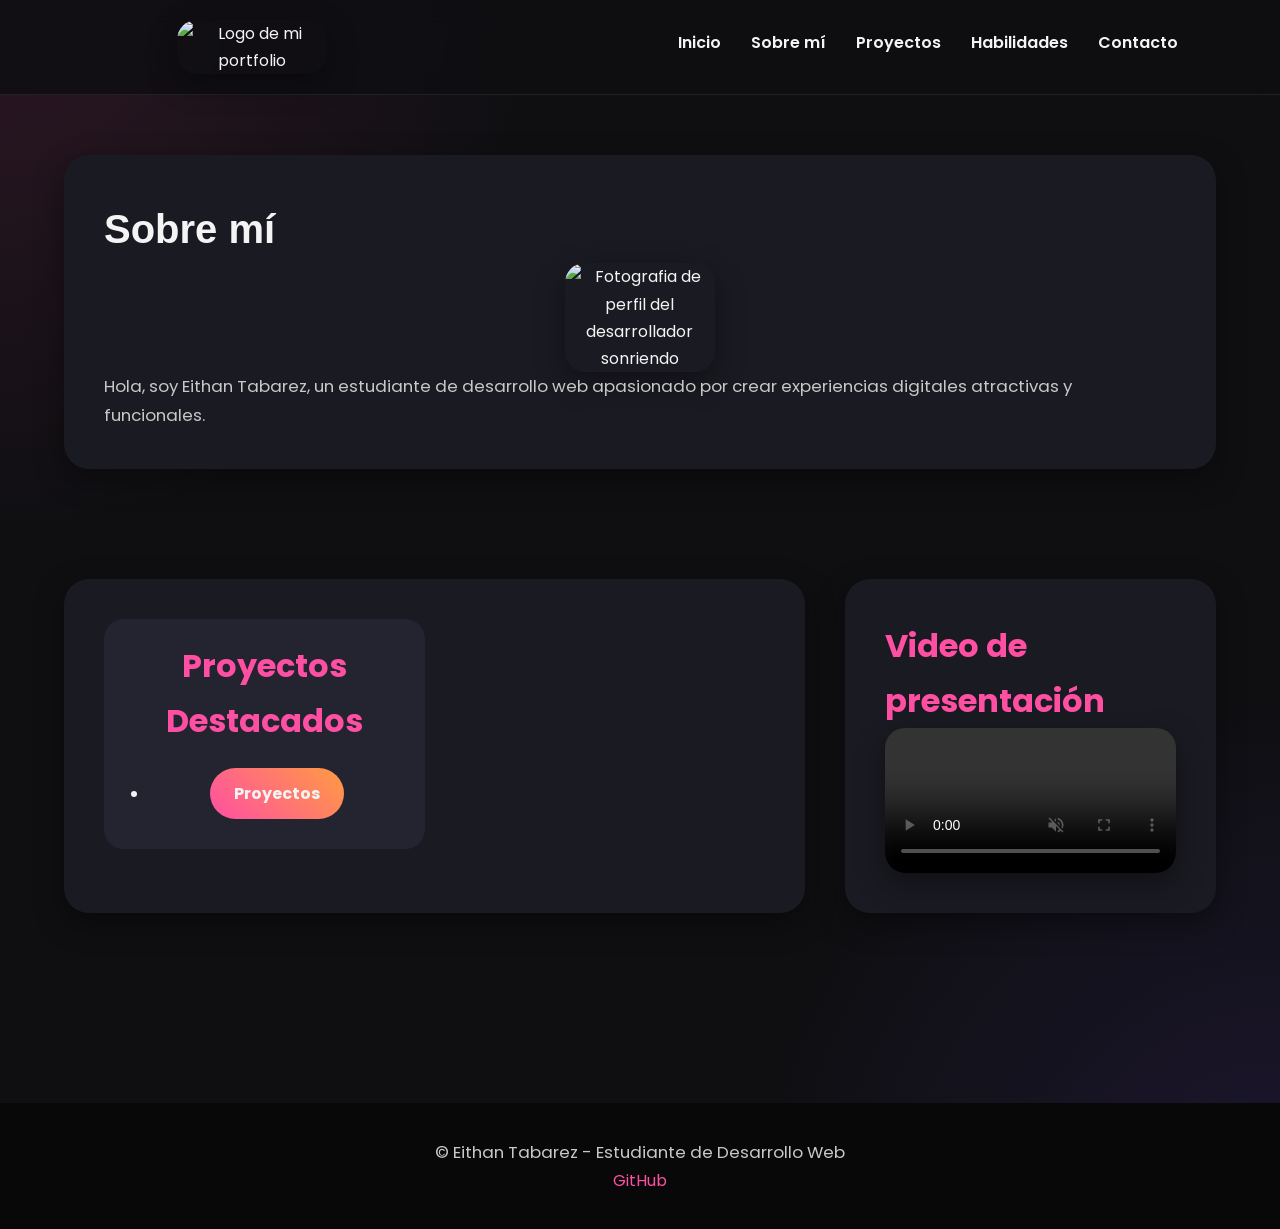
==== commit fb322caf: "page for small mobile" ====
--- a/index.html
+++ b/index.html
@@ -26,27 +26,26 @@
     </header>
     <main class="main">
     <section id="sobre-mi" class="section">
-      <article>
         <h1>Sobre mí</h1>
         <figure class="figure">
           <img class="profile-img" src="https://i.pinimg.com/1200x/8b/2d/a8/8b2da8944cf67b11f8c568b862fee571.jpg" alt="Fotografia de perfil del desarrollador sonriendo" width="250" />
-          <figcaption>Esta es mi foto de perfil.</figcaption>
         </figure>
         <p>
           Hola, soy Eithan Tabarez, un estudiante de desarrollo web apasionado
           por crear experiencias digitales atractivas y funcionales.
         </p>
-      </article>
     </section>
     <section id="proyectos" class="section">
         <div class="projects-grid">
-        <h2>Proyectos Destacados</h2>
-        <ul>
-            <li>
-                <a class="button" href="https://github.com/Eithan-Tabarez" target="_blank" rel="noopener noreferrer"> Proyectos</a>
-            </li>
-        </ul>
-    </div>
+          <div class="project-card">
+            <h2>Proyectos Destacados</h2>
+            <ul>
+              <li>
+                  <a class="button" href="https://github.com/Eithan-Tabarez" target="_blank" rel="noopener noreferrer"> Proyectos</a>
+              </li>
+            </ul>
+          </div>  
+        </div>
     </section>
     <section id="multimedia" class="section">
       <h2>Video de presentación</h2>
--- a/styles/styles.css
+++ b/styles/styles.css
@@ -35,7 +35,6 @@
     radial-gradient(circle at bottom right, #7d4dff20, transparent 30%),
     var(--bg);
   color: var(--white);
-  line-height: 1.7;
 }
 
 /* HEADER */
@@ -56,7 +55,7 @@
   border-bottom: 1px solid rgba(255, 255, 255, .08);
 }
 /* ESCONDER EL FIGCAPTION DEL LOGO */
-header figure figcaption{
+.header figure figcaption{
     display: none;
 }
 .header h1 {
@@ -124,10 +123,16 @@
 display:grid;
 grid-template-columns:1fr;
 gap:20px;
+width:100%;
+}
+.projects-grid > *{
+    background:var(--bg-card);
+    padding:30px;
+    border-radius:20px;
 }
 /* SECCIONES */
 .section{
-  display:flex;
+  /*display:flex;*/
   flex-direction:column;
   align-items:center;
   gap:30px;
@@ -154,18 +159,22 @@
   display: flex;
   flex-direction: column;
   justify-content: center;
-  flex: 1;
-  min-width: 280px;
+  flex: 1 1 60%;
+  min-width: 300px;
 }
 
 /* FIGURE */
 .figure {
-  flex: 1;
+  flex: 1 1 40%;
   text-align: center;
 }
 
 .figure img {
-  max-width: 100%;
+  width: 100%;
+  max-width: 150px;
+  height: auto;
+  display: block;
+  margin: auto;
   border-radius: 20px;
   box-shadow: var(--shadow);
   transition: .4s;
@@ -268,7 +277,7 @@
   box-shadow: var(--shadow);
   display: block;
   margin: auto;
-  max-width: 700px;
+  max-width: 450px;
 }
 
 /* FOOTER */
@@ -305,13 +314,16 @@
 }
 
 /* RESPONSIVE */
+/* MOBILE */
 @media (max-width: 900px) {
 
   .header {
     flex-direction: column;
     gap: 20px;
   }
-
+ .logo{
+    width: 50px;
+  }
   .nav {
     justify-content: center;
   }
@@ -325,7 +337,10 @@
   .section {
     flex-direction: column;
     text-align: center;
-    gap: 30px;
+    justify-content: center;
+    gap: 50px;
+    padding: 40px;
+    width: 100%;
   }
 
   .article {
@@ -350,13 +365,31 @@
 
   .profile-img {
     max-width:100%;
-    height:auto;
-  }
+    height: 100%;
+  }
+}
+/* SMALL MOBILES*/
+@media (max-width: 480px){
+.logo{
+  width: 40px;
+}
+.header{
+  padding: 15px 5%;
+}
+.nav ul{
+  gap: 12px;
+}
+.nav a{
+  font-size: .9rem;
+}
 }
 /* TABLET */
 @media (min-width:768px){
 .section{
 flex-direction:row;
+}
+.figure img{
+  max-width: 150px;
 }
 }
 /* DESKTOP */
@@ -364,8 +397,7 @@
 .main{
 grid-template-areas:
 "sobre sobre"
-"proyectos" 
-"video";
+"proyectos video";
 grid-template-columns:2fr 1fr;
 }
 .projects-grid{
@@ -374,3 +406,18 @@
   gap:20px;
 }
 }
+.project-card{
+  display:block;
+  background:var(--bg-card-hover);
+  padding:20px;
+  border-radius:20px;
+  text-decoration:none;
+  color:var(--white);
+  transition:.3s;
+  flex-direction: column;
+  text-align: center;
+}
+
+.project-card:hover{
+  transform:translateY(-5px);
+}
